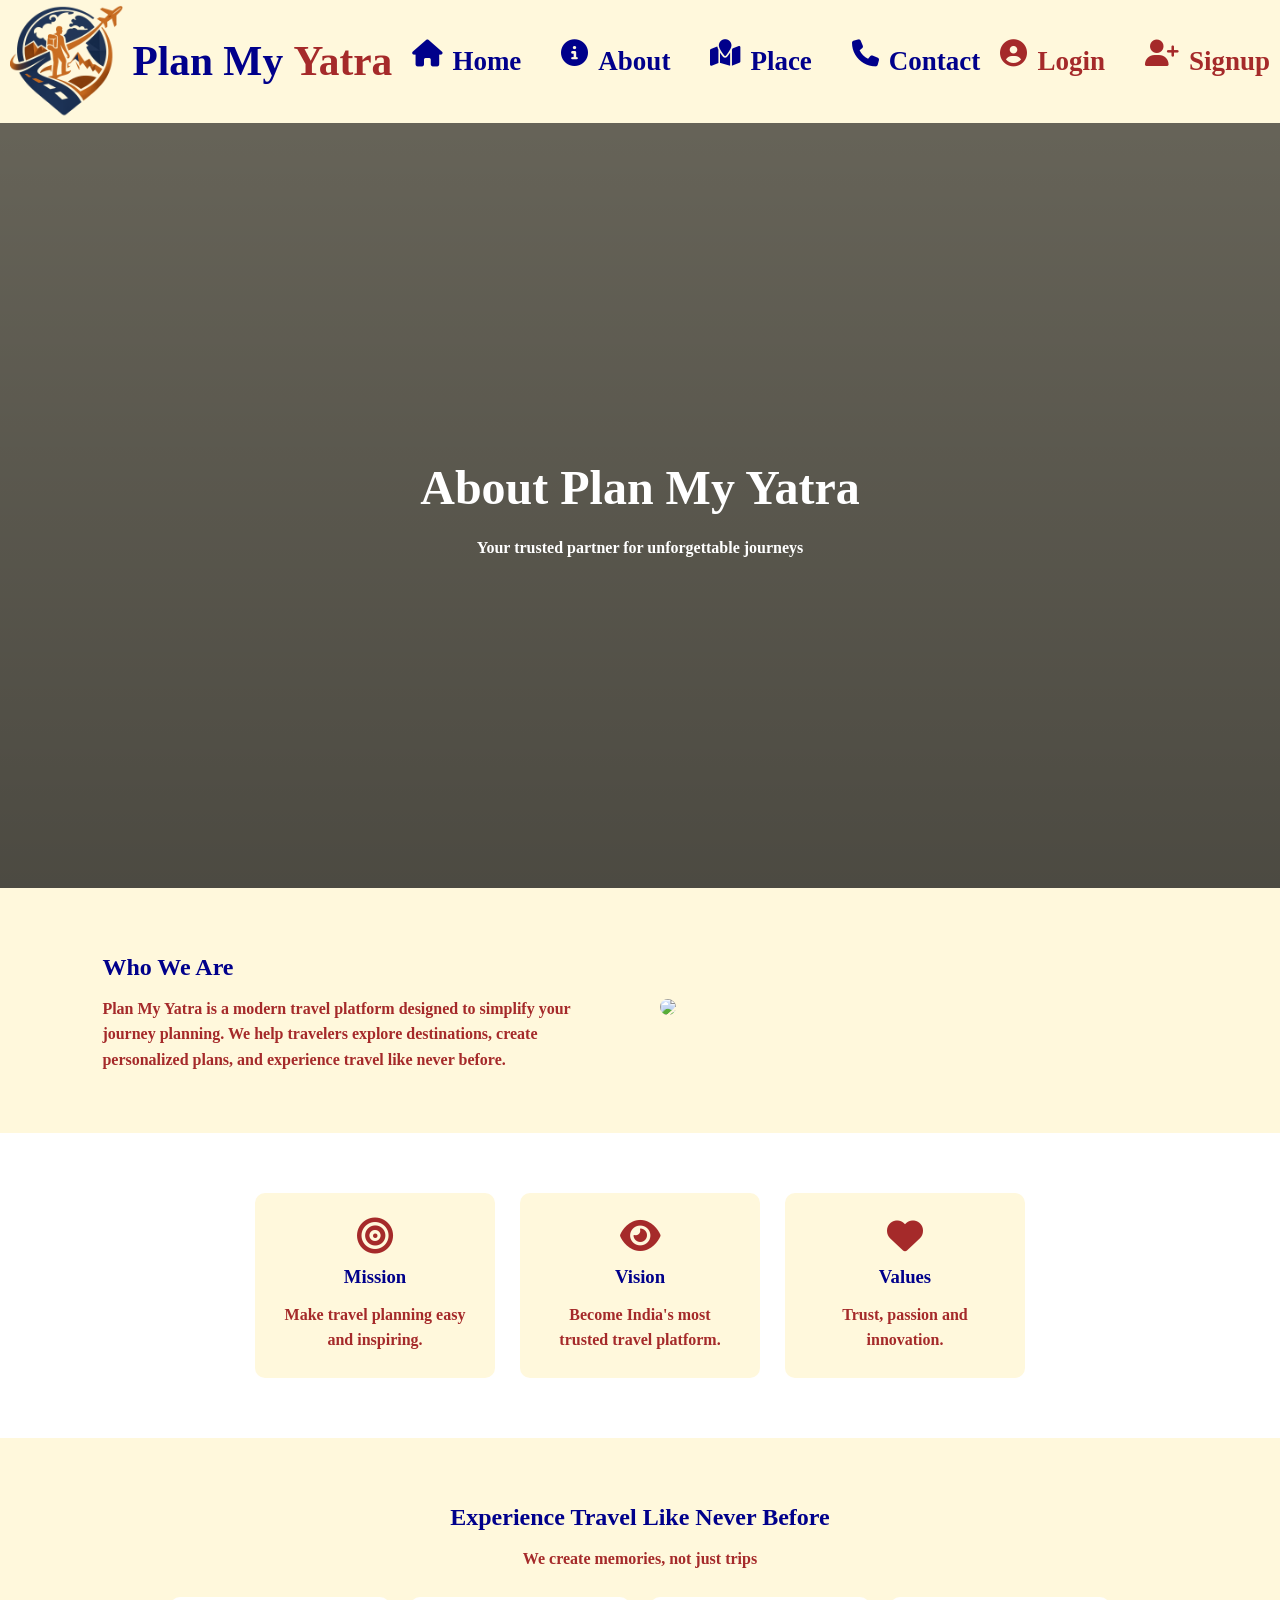
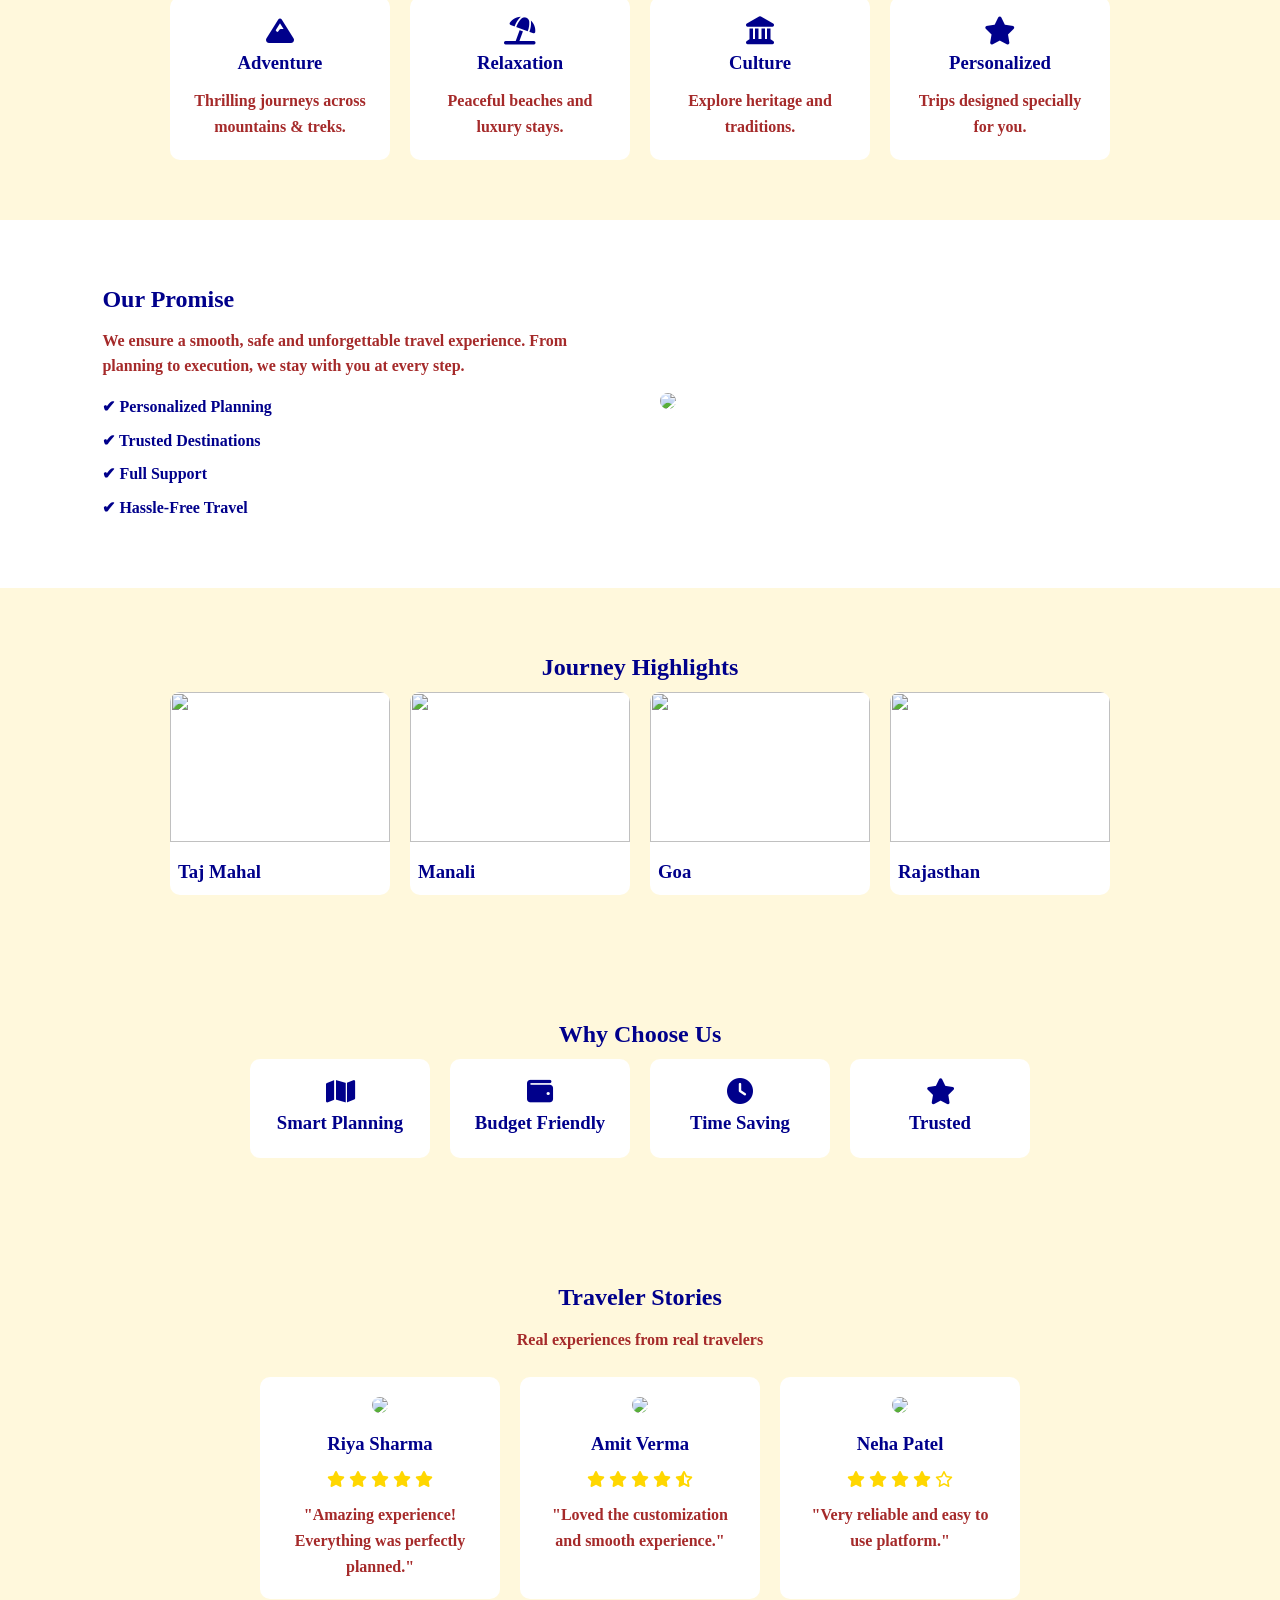
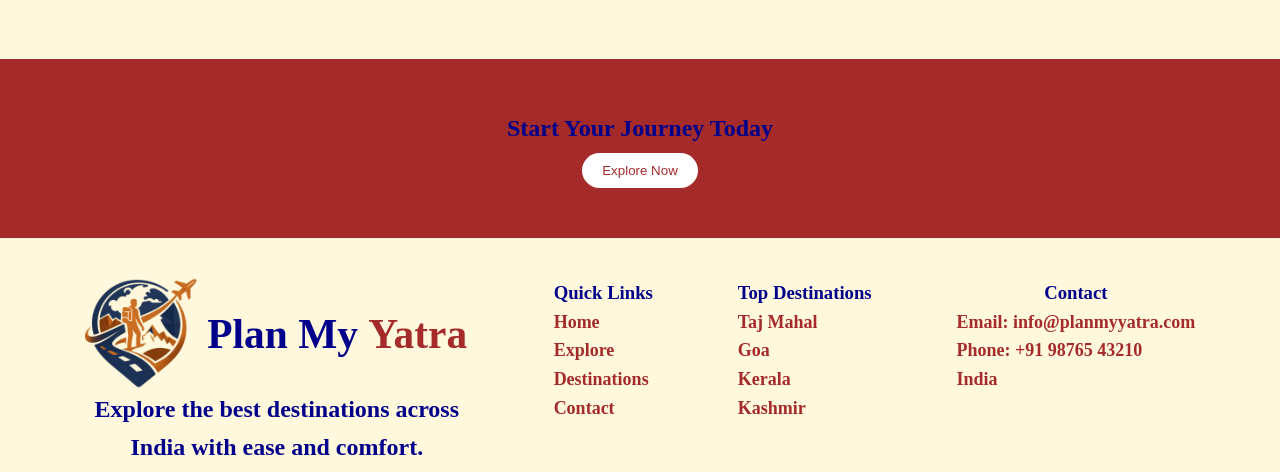
==== pages/about.html @ 3ea24ac5 "about page done" ====
<!DOCTYPE html>
<html lang="en">
<head>
    <meta charset="UTF-8">
    <meta name="viewport" content="width=device-width, initial-scale=1.0">
    <title>About - Plan My Yatra</title>

    <link rel="stylesheet" href="./../css/about.css">
    <link rel="stylesheet" href="./../css/navbar.css">
    <link rel="stylesheet" href="./../css/footer.css">

    <!-- Font Awesome -->
    <link rel="stylesheet"
    href="https://cdnjs.cloudflare.com/ajax/libs/font-awesome/6.5.0/css/all.min.css">
</head>
<body>
 <div class="nav-item">

            <div class="logo-container">
                <img src="./../images/logo.png" alt="logo" class="logo">
                <h1>Plan My <span class="yatra">Yatra</span></h1>
            </div>

<input type="checkbox" id="menu-toggle" class="menu-toggle">
<label for="menu-toggle" class="hamburger">
  <i class="fa-solid fa-bars"></i>
</label>

            <div class="menu">
                <a href="" class="link"><i class="fa-solid fa-house"></i>Home</a>
                <a href="./pages/about.html" class="link"><i class="fa-solid fa-circle-info"></i>About</a>
                <a href="" class="link"><i class="fa-solid fa-map-location"></i>Place</a>
                <a href="" class="link"><i class="fa-solid fa-phone"></i>Contact</a>
            </div>

            <div class="menu">
                <a href="./pages/login.html" class="link auth"><i class="fa-solid fa-circle-user"></i>Login</a>
                <a href="./pages/signup.html" class="link auth"><i class="fa-solid fa-user-plus"></i>Signup</a>
            </div>

        </div>
<!-- HERO -->
<section class="hero">
    <div class="hero-content">
        <h1>About Plan My Yatra</h1>
        <p>Your trusted partner for unforgettable journeys</p>
    </div>
</section>

<!-- ABOUT -->
<section class="about">
    <div class="about-container">
        <div class="about-text">
            <h2>Who We Are</h2>
            <p>
                Plan My Yatra is a modern travel platform designed to simplify
                your journey planning. We help travelers explore destinations,
                create personalized plans, and experience travel like never before.
            </p>
        </div>

        <div class="about-image">
            <img src="https://images.unsplash.com/photo-1501785888041-af3ef285b470">
        </div>
    </div>
</section>

<!-- MISSION -->
<section class="mission">
    <div class="mission-container">

        <div class="card">
            <i class="fas fa-bullseye"></i>
            <h3>Mission</h3>
            <p>Make travel planning easy and inspiring.</p>
        </div>

        <div class="card">
            <i class="fas fa-eye"></i>
            <h3>Vision</h3>
            <p>Become India's most trusted travel platform.</p>
        </div>

        <div class="card">
            <i class="fas fa-heart"></i>
            <h3>Values</h3>
            <p>Trust, passion and innovation.</p>
        </div>

    </div>
</section>

<!-- EXPERIENCE -->
<section class="experience">
    <h2>Experience Travel Like Never Before</h2>
    <p class="subtitle">We create memories, not just trips</p>

    <div class="experience-container">

        <div class="exp-card">
            <i class="fas fa-mountain"></i>
            <h3>Adventure</h3>
            <p>Thrilling journeys across mountains & treks.</p>
        </div>

        <div class="exp-card">
            <i class="fas fa-umbrella-beach"></i>
            <h3>Relaxation</h3>
            <p>Peaceful beaches and luxury stays.</p>
        </div>

        <div class="exp-card">
            <i class="fas fa-landmark"></i>
            <h3>Culture</h3>
            <p>Explore heritage and traditions.</p>
        </div>

        <div class="exp-card">
            <i class="fas fa-star"></i>
            <h3>Personalized</h3>
            <p>Trips designed specially for you.</p>
        </div>

    </div>
</section>

<!-- PROMISE -->
<section class="promise">
    <div class="promise-container">

        <div class="promise-text">
            <h2>Our Promise</h2>
            <p>
                We ensure a smooth, safe and unforgettable travel experience.
                From planning to execution, we stay with you at every step.
            </p>

            <ul>
                <li>✔ Personalized Planning</li>
                <li>✔ Trusted Destinations</li>
                <li>✔ Full Support</li>
                <li>✔ Hassle-Free Travel</li>
            </ul>
        </div>

        <div class="promise-image">
            <img src="https://images.unsplash.com/photo-1526779259212-939e64788e3c">
        </div>

    </div>
</section>

<!-- HIGHLIGHTS -->
<section class="highlights">
    <h2>Journey Highlights</h2>

    <div class="highlight-container">

        <div class="highlight-card">
            <img src="https://images.unsplash.com/photo-1564507592333-c60657eea523">
            <h3>Taj Mahal</h3>
        </div>

        <div class="highlight-card">
            <img src="https://images.unsplash.com/photo-1501785888041-af3ef285b470">
            <h3>Manali</h3>
        </div>

        <div class="highlight-card">
            <img src="https://images.unsplash.com/photo-1507525428034-b723cf961d3e">
            <h3>Goa</h3>
        </div>

        <div class="highlight-card">
            <img src="https://images.unsplash.com/photo-1599661046289-e31897846e41">
            <h3>Rajasthan</h3>
        </div>

    </div>
</section>

<!-- WHY -->
<section class="why">
    <h2>Why Choose Us</h2>

    <div class="why-container">

        <div class="why-card">
            <i class="fas fa-map"></i>
            <h3>Smart Planning</h3>
        </div>

        <div class="why-card">
            <i class="fas fa-wallet"></i>
            <h3>Budget Friendly</h3>
        </div>

        <div class="why-card">
            <i class="fas fa-clock"></i>
            <h3>Time Saving</h3>
        </div>

        <div class="why-card">
            <i class="fas fa-star"></i>
            <h3>Trusted</h3>
        </div>

    </div>
</section>

<!-- TESTIMONIALS -->
<section class="testimonials">
    <h2>Traveler Stories</h2>
    <p class="subtitle">Real experiences from real travelers</p>

    <div class="testimonial-container">

        <div class="testimonial-card">
            <img src="https://randomuser.me/api/portraits/women/44.jpg">
            <h3>Riya Sharma</h3>

            <div class="stars">
                <i class="fas fa-star"></i>
                <i class="fas fa-star"></i>
                <i class="fas fa-star"></i>
                <i class="fas fa-star"></i>
                <i class="fas fa-star"></i>
            </div>

            <p>"Amazing experience! Everything was perfectly planned."</p>
        </div>

        <div class="testimonial-card">
            <img src="https://randomuser.me/api/portraits/men/32.jpg">
            <h3>Amit Verma</h3>

            <div class="stars">
                <i class="fas fa-star"></i>
                <i class="fas fa-star"></i>
                <i class="fas fa-star"></i>
                <i class="fas fa-star"></i>
                <i class="fas fa-star-half-alt"></i>
            </div>

            <p>"Loved the customization and smooth experience."</p>
        </div>

        <div class="testimonial-card">
            <img src="https://randomuser.me/api/portraits/women/68.jpg">
            <h3>Neha Patel</h3>

            <div class="stars">
                <i class="fas fa-star"></i>
                <i class="fas fa-star"></i>
                <i class="fas fa-star"></i>
                <i class="fas fa-star"></i>
                <i class="far fa-star"></i>
            </div>

            <p>"Very reliable and easy to use platform."</p>
        </div>

    </div>
</section>

<!-- CTA -->
<section class="cta">
    <h2>Start Your Journey Today</h2>
    <button>Explore Now</button>
</section>

<div class="footer">
        <div class="footer-container-main">
            <div class="logo-container">
                <img src="./../images/logo.png" alt="logo" class="logo">
                <h1>Plan My <span class="yatra">Yatra</span></h1>
            </div>
            <h2>Explore the best destinations across India with ease and comfort.</h2>
        </div>
        <div class="footer-container">
            <h3>Quick Links</h3>
            <ul class="footer-links">
                <li><a class="footer-links" href="#">Home</a></li>
                <li><a class="footer-links" href="#">Explore</a></li>
                <li><a class="footer-links" href="#">Destinations</a></li>
                <li><a class="footer-links" href="#">Contact</a></li>
            </ul>
        </div>
        <div class="footer-container">
            <h3>Top Destinations</h3>
            <ul class="footer-links">
                <li><a class="footer-links" href="#">Taj Mahal</a></li>
                <li><a class="footer-links" href="#">Goa</a></li>
                <li><a class="footer-links" href="#">Kerala</a></li>
                <li><a class="footer-links" href="#">Kashmir</a></li>
            </ul>
        </div>
        <div class="footer-container">
            <h3>Contact</h3>
            <ul class="footer-links">
                <li class="footer-links">Email: info@planmyyatra.com</li>
                <li class="footer-links">Phone: +91 98765 43210</li>
                <li class="footer-links">India</li>
            </ul>
        </div>
    </div>

</body>
</html>
---- css/about.css ----
:root {
    --primary: brown;
    --secondary: darkblue;
    --light: cornsilk;
    --white: white;
}

* {
    margin: 0;
    padding: 0;
    box-sizing: border-box;
}

body {
    background: var(--light);
    color: #222;
    line-height: 1.6;
}

section {
    padding: 60px 8%;
}

h1, h2, h3 {
    font-weight: 600;
}

h2 {
    text-align: center;
    color: var(--secondary);
    margin-bottom: 5px;
}

h3 {
    color: var(--secondary);
}

.subtitle {
    text-align: center;
    color: var(--primary);
    margin-bottom: 25px;
}

p {
    margin-top: 10px;
    color: var(--primary);
    font-weight: bolder;
}

.hero {
    height: 85vh;
    display: flex;
    align-items: center;
    justify-content: center;
    text-align: center;
    color: var(--white);
    background: linear-gradient(rgba(0,0,0,0.6), rgba(0,0,0,0.7)),
    url('https://images.unsplash.com/photo-1507525428034-b723cf961d3e') center/cover;
}

.hero h1 {
    font-size: 48px;
}

.hero p {
    color: var(--white);
    margin-top: 8px;
}

.about-container {
    display: flex;
    gap: 40px;
    align-items: center;
    flex-wrap: wrap;
    
}

.about-text {
    flex: 1;
}

.about-text h2 {
    text-align: left;
}

.about-image {
    flex: 1;
}

.about-image img {
    width: 100%;
    border-radius: 10px;
}

.mission {
    background: var(--white);
}

.mission-container {
    display: flex;
    justify-content: center;
    gap: 25px;
    flex-wrap: wrap;
}

.card {
    background: var(--light);
    padding: 25px;
    border-radius: 10px;
    width: 240px;
    text-align: center;
    transition: 0.3s;
}

.card:hover {
    transform: translateY(-8px);
}

.card i {
    font-size: 36px;
    color: var(--primary);
    margin-bottom: 8px;
}


.experience-container {
    display: flex;
    justify-content: center;
    gap: 20px;
    flex-wrap: wrap;
}

.exp-card {
    background: var(--white);
    padding: 20px;
    width: 220px;
    border-radius: 10px;
    text-align: center;
    transition: 0.3s;
}

.exp-card:hover {
    transform: translateY(-8px);
}

.exp-card i {
    font-size: 28px;
    color: var(--secondary);
}


.promise {
    background: var(--white);
}

.promise-container {
    display: flex;
    gap: 40px;
    align-items: center;
    flex-wrap: wrap;
}

.promise-text {
    flex: 1;
}

.promise-text h2 {
    text-align: left;
}

.promise-text ul {
    margin-top: 15px;
    list-style: none;
    color: var(--secondary);
    font-weight: 600;
}

.promise-text li {
    margin-bottom: 8px;
}

.promise-image {
    flex: 1;
}

.promise-image img {
    width: 100%;
    border-radius: 10px;
}


.highlight-container {
    display: flex;
    justify-content: center;
    gap: 20px;
    flex-wrap: wrap;
}

.highlight-card {
    width: 220px;
    border-radius: 10px;
    overflow: hidden;
    background: var(--white);
    transition: 0.3s;
}

.highlight-card:hover {
    transform: translateY(-6px);
}

.highlight-card img {
    width: 100%;
    height: 150px;
    object-fit: cover;
}

.highlight-card h3 {
    padding: 8px;
}

.why-container {
    display: flex;
    justify-content: center;
    gap: 20px;
    flex-wrap: wrap;
}

.why-card {
    background: var(--white);
    padding: 20px;
    border-radius: 10px;
    width: 180px;
    text-align: center;
    transition: 0.3s;
}

.why-card:hover {
    transform: translateY(-6px);
}

.why-card i {
    font-size: 26px;
    color: var(--secondary);
}


.testimonial-container {
    display: flex;
    justify-content: center;
    gap: 20px;
    flex-wrap: wrap;
}

.testimonial-card {
    background: var(--white);
    padding: 20px;
    width: 240px;
    border-radius: 10px;
    text-align: center;
    transition: 0.3s;
}

.testimonial-card:hover {
    transform: translateY(-8px);
}

.testimonial-card img {
    width: 70px;
    border-radius: 50%;
    margin-bottom: 8px;
}

.stars {
    color: gold;
    margin: 8px 0;
}

.cta {
    background: var(--primary);
    color: var(--white);
    text-align: center;
    padding: 50px 20px;
}

.cta button {
    padding: 10px 20px;
    border: none;
    background: var(--white);
    color: var(--primary);
    border-radius: 20px;
    cursor: pointer;
}

.cta button:hover {
    background: var(--secondary);
    color: var(--white);
}


@media (max-width: 760px) {
    section {
        padding: 50px 5%;
    }

    .hero h1 {
        font-size: 30px;
    }

    .about-container,
    .promise-container {
        flex-direction: column;
        text-align: center;
    }

    .about-text h2,
    .promise-text h2 {
        text-align: center;
    }
}
---- css/navbar.css ----
.nav-item{
   display: flex;
   align-items: center;
   justify-content: space-between;
   padding: 5px 10px;
   flex-wrap: wrap;
   margin: 0px;
   background-color: cornsilk;
   
}

.logo-container{
    display: flex;
    gap: 10px;
    align-items: center;
    font-size: 2.3vh;
    color:darkblue;
    font-weight: bolder;
}

.logo{
    width:12.5vh;
}

.yatra{
    color:brown;
    font-weight: bolder;
}

.menu{
    font-weight: bolder;
    display: flex;
    gap: 40px;
    font-size: 3vh;
}

.link{
    display: flex;
    text-decoration: none;
    color:darkblue;
    font-weight: bolder;
    gap: 10px;
}
.auth{
    color: brown;
}
.menu-toggle{
    display: none;
}
.hamburger{
    display: none;
    color: brown;
    font-size: 30px;
    cursor: pointer;
}
@media screen and (max-width:760px){
    .logo{
        width: 11vh;
    }
    .logo-container{
        font-size: 1.9vh;
    }
    .menu{
        display: none;
        flex-direction: column;
        width: 100%;
        text-align: center;
        gap: 10px;
        margin-top: 10px;
    }
    .hamburger{
        display: block;
        
    }
    
    .menu-toggle:checked ~ .menu {
        display: flex;
        align-items: center;
    }
    
}
---- css/footer.css ----
.footer{
    width: 100%;
    height: 170px;
   padding-top: 20px;
   padding-bottom: 20px;
    color: darkblue;
    display: flex;
    justify-content: space-evenly;
    flex-wrap: wrap;
    margin-top: 20px;
    background-color:cornsilk;
}
.footer-links{
text-decoration: none;
list-style-type: none;
color: brown;
font-size: 18px;
font-weight: bolder;
}
.footer-container-main{
   display: flex;
   flex-direction: column;
   width: 30%;
}
.footer-container h3{
    text-align: center;
}
@media screen and (max-width:760px){
    .footer-container-main{
        width: 90%;
        justify-content: center;
        align-items: center;
        
    }
    .footer-container-main h2{
        font-size: 18px;
        width: 100%;
       text-align: center;
       margin-left: 27px;
    }
    .footer{
        flex-direction: column;
        height: 800px;
        text-align: center;
    }
   
}
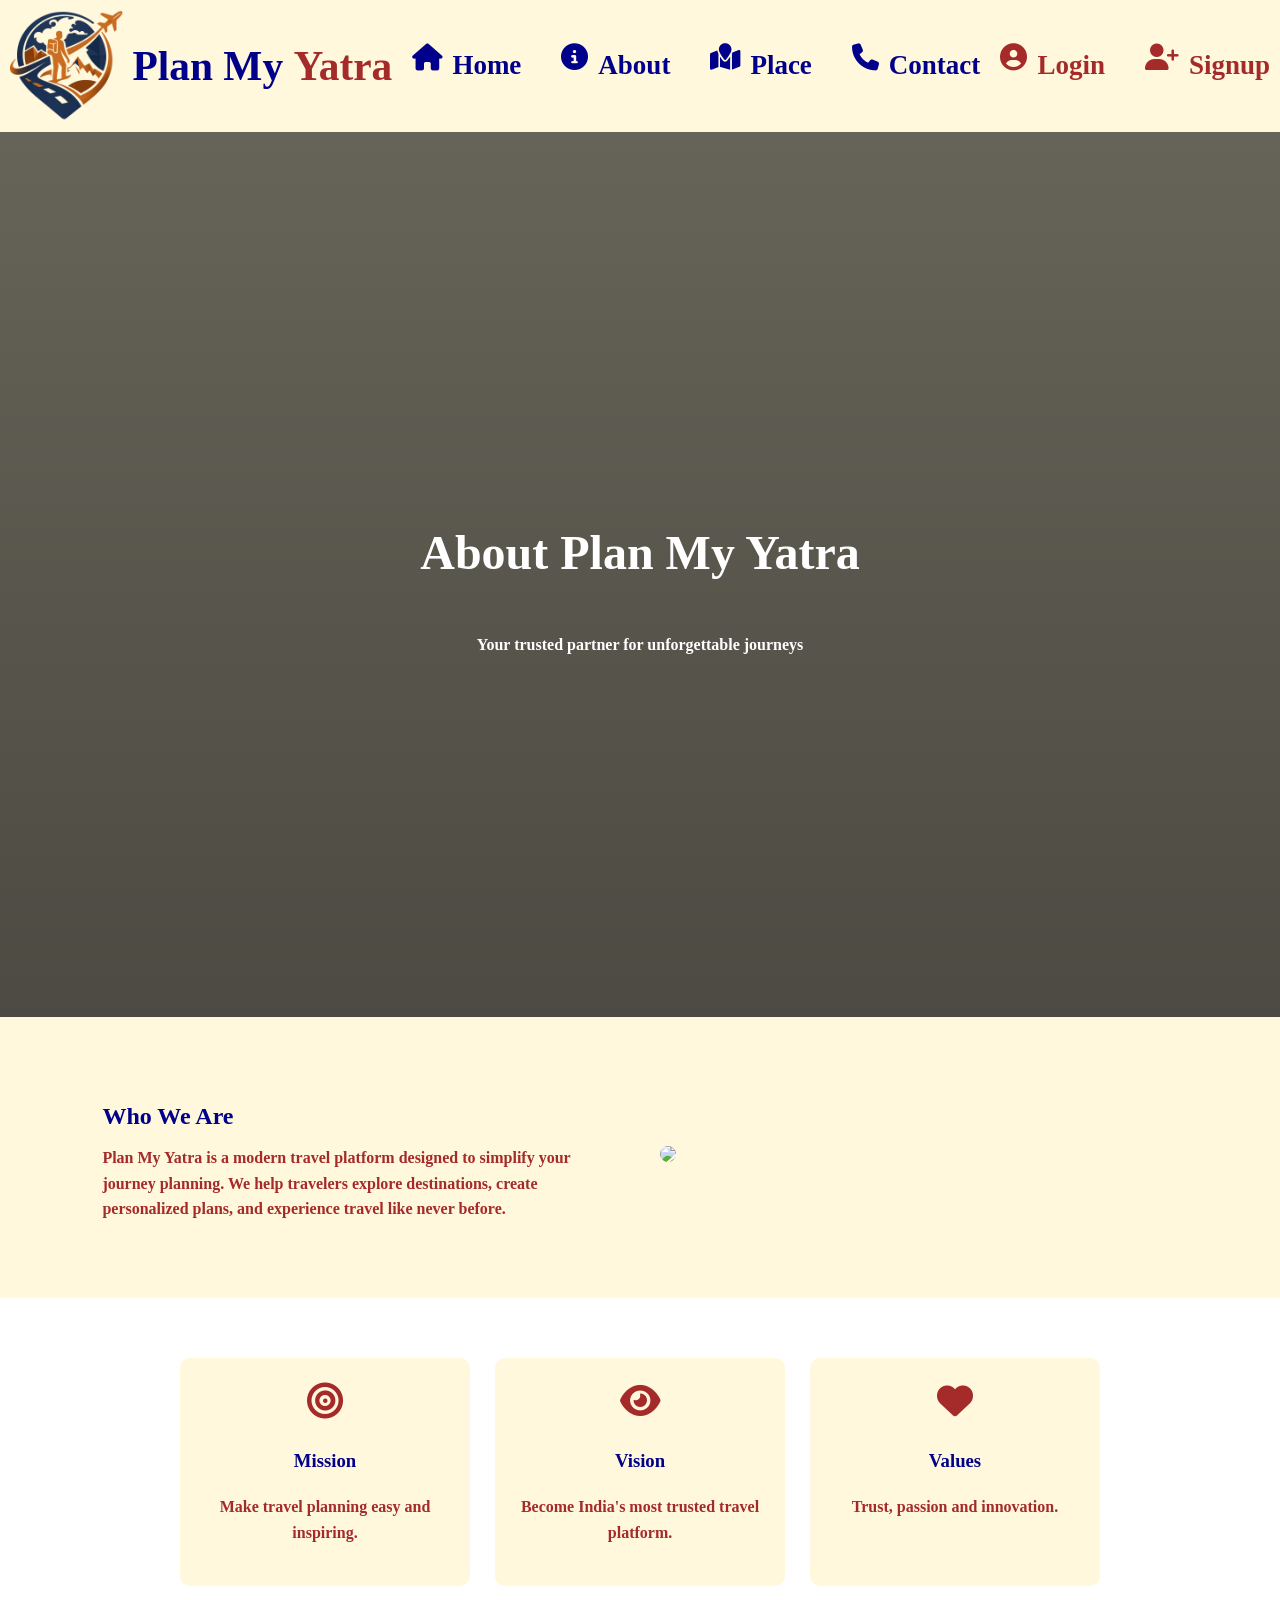
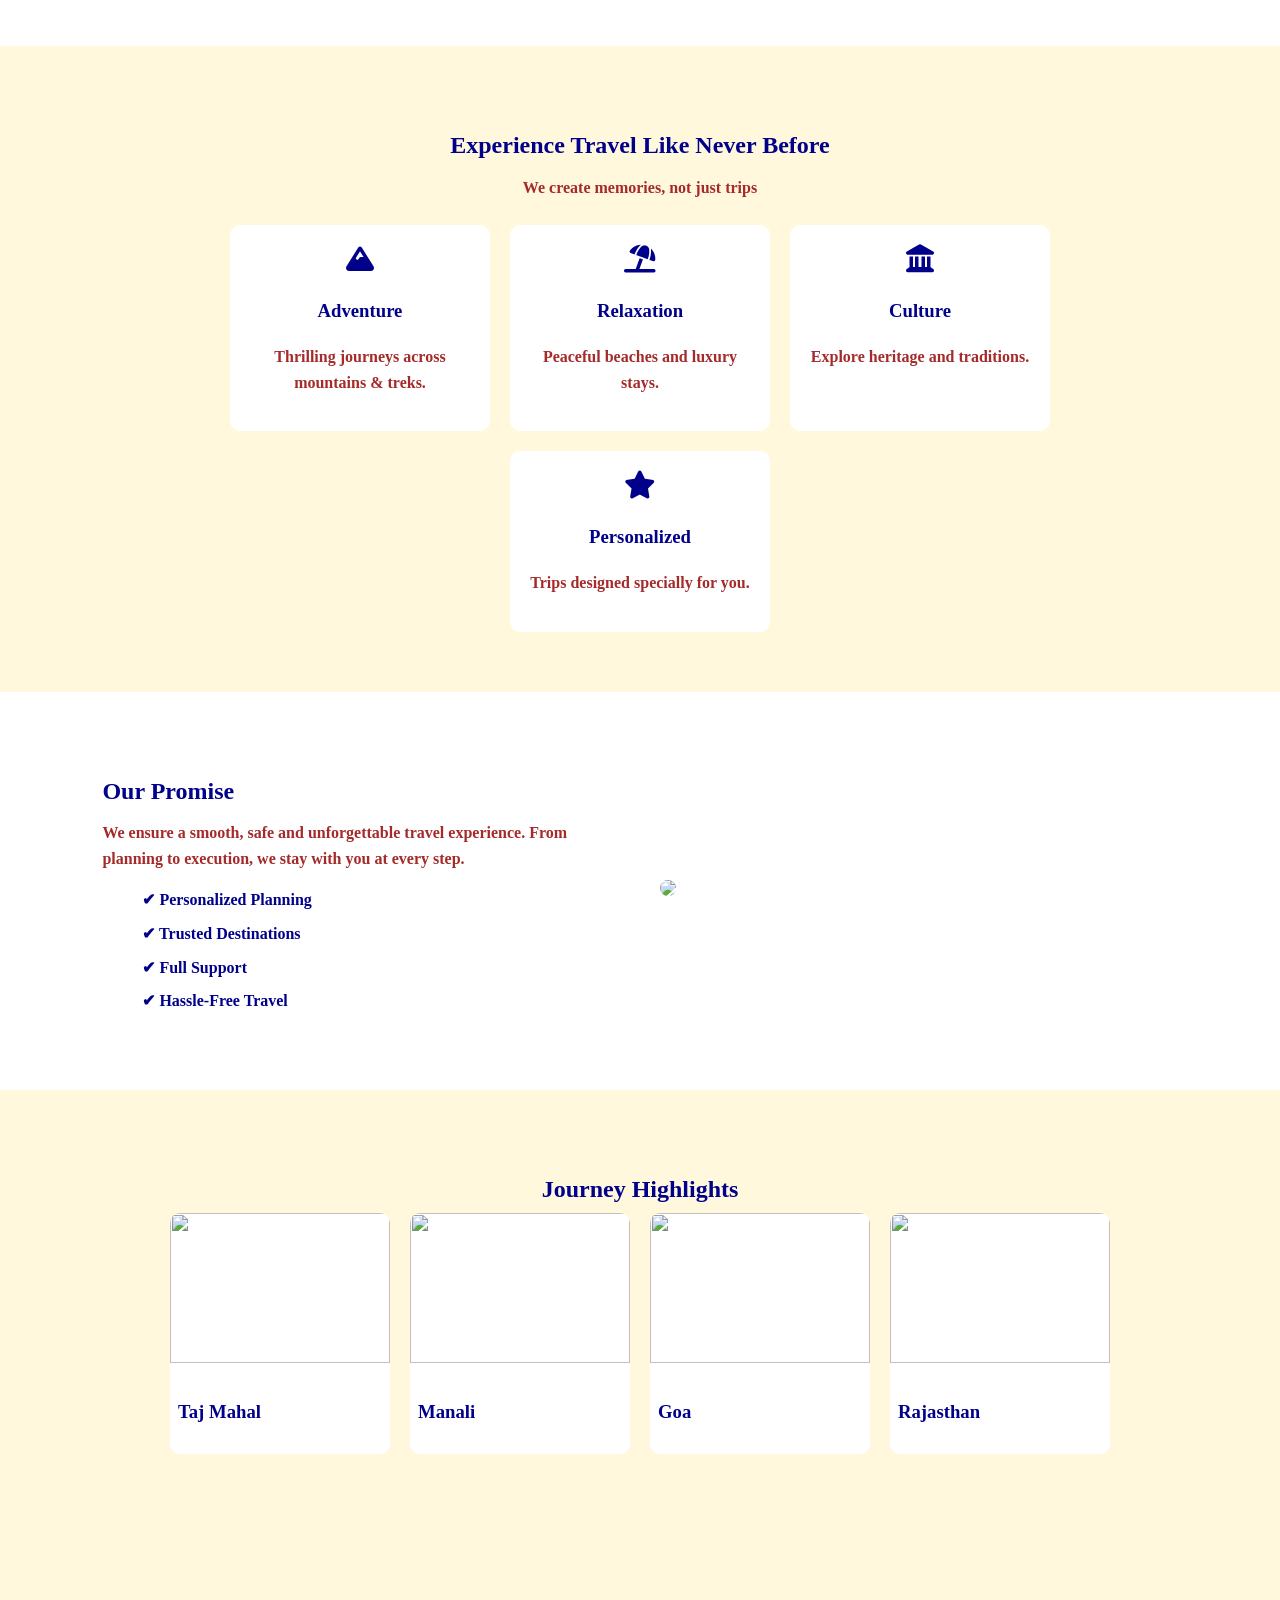
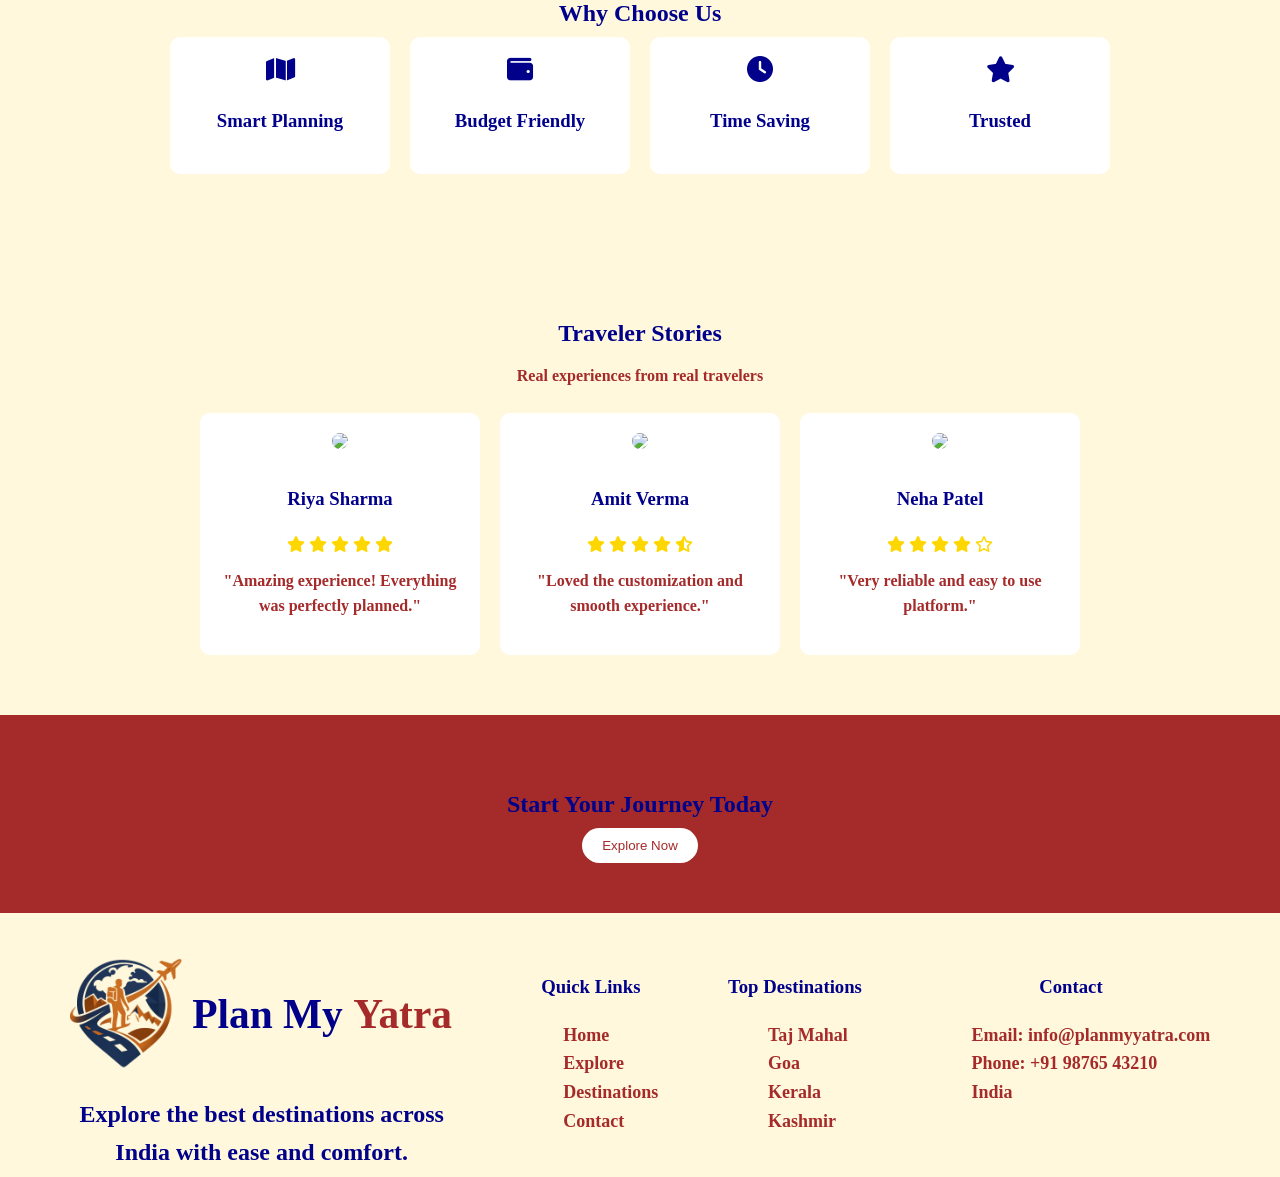
==== commit 051b1f84: "navgation added" ====
--- a/pages/about.html
+++ b/pages/about.html
@@ -27,15 +27,15 @@
 </label>
 
             <div class="menu">
-                <a href="" class="link"><i class="fa-solid fa-house"></i>Home</a>
+                <a href="./../index.html" class="link"><i class="fa-solid fa-house"></i>Home</a>
                 <a href="./pages/about.html" class="link"><i class="fa-solid fa-circle-info"></i>About</a>
-                <a href="" class="link"><i class="fa-solid fa-map-location"></i>Place</a>
-                <a href="" class="link"><i class="fa-solid fa-phone"></i>Contact</a>
+                <a href="./place.html" class="link"><i class="fa-solid fa-map-location"></i>Place</a>
+                <a href="./contact.html" class="link"><i class="fa-solid fa-phone"></i>Contact</a>
             </div>
 
             <div class="menu">
-                <a href="./pages/login.html" class="link auth"><i class="fa-solid fa-circle-user"></i>Login</a>
-                <a href="./pages/signup.html" class="link auth"><i class="fa-solid fa-user-plus"></i>Signup</a>
+                <a href="./login.html" class="link auth"><i class="fa-solid fa-circle-user"></i>Login</a>
+                <a href="./signup.html" class="link auth"><i class="fa-solid fa-user-plus"></i>Signup</a>
             </div>
 
         </div>
@@ -268,7 +268,6 @@
     <h2>Start Your Journey Today</h2>
     <button>Explore Now</button>
 </section>
-
 <div class="footer">
         <div class="footer-container-main">
             <div class="logo-container">
@@ -280,19 +279,19 @@
         <div class="footer-container">
             <h3>Quick Links</h3>
             <ul class="footer-links">
-                <li><a class="footer-links" href="#">Home</a></li>
-                <li><a class="footer-links" href="#">Explore</a></li>
-                <li><a class="footer-links" href="#">Destinations</a></li>
-                <li><a class="footer-links" href="#">Contact</a></li>
+                <li><a class="footer-links" href="./../index.html">Home</a></li>
+                <li><a class="footer-links" href="./../pages/place.html">Explore</a></li>
+                <li><a class="footer-links" href="./../pages/about.html">Destinations</a></li>
+                <li><a class="footer-links" href="./../pages/contact.html">Contact</a></li>
             </ul>
         </div>
         <div class="footer-container">
             <h3>Top Destinations</h3>
             <ul class="footer-links">
-                <li><a class="footer-links" href="#">Taj Mahal</a></li>
-                <li><a class="footer-links" href="#">Goa</a></li>
-                <li><a class="footer-links" href="#">Kerala</a></li>
-                <li><a class="footer-links" href="#">Kashmir</a></li>
+                <li><a class="footer-links" href="https://www.tajmahal.gov.in/">Taj Mahal</a></li>
+                <li><a class="footer-links" href="https://goa-tourism.com/">Goa</a></li>
+                <li><a class="footer-links" href="https://www.keralaholidays.com/?gad_source=1&gad_campaignid=22230038520&gbraid=0AAAAADmJdtWgXvxhTS0_pl1sj-TQb49bc&gclid=CjwKCAjwg_nNBhAGEiwAiYPYAwCxiBJWF8Ix6HfrvnJEYee5Wd8UkOOfaJlYxpASuFqibu1oRwm5ZhoC4TkQAvD_BwE">Kerala</a></li>
+                <li><a class="footer-links" href="https://jammu.nic.in/tourism/">Kashmir</a></li>
             </ul>
         </div>
         <div class="footer-container">
--- a/css/about.css
+++ b/css/about.css
@@ -5,16 +5,14 @@
     --white: white;
 }
 
-* {
-    margin: 0;
-    padding: 0;
-    box-sizing: border-box;
-}
+
 
 body {
     background: var(--light);
     color: #222;
     line-height: 1.6;
+    margin: 0;
+    padding: 0;
 }
 
 section {
